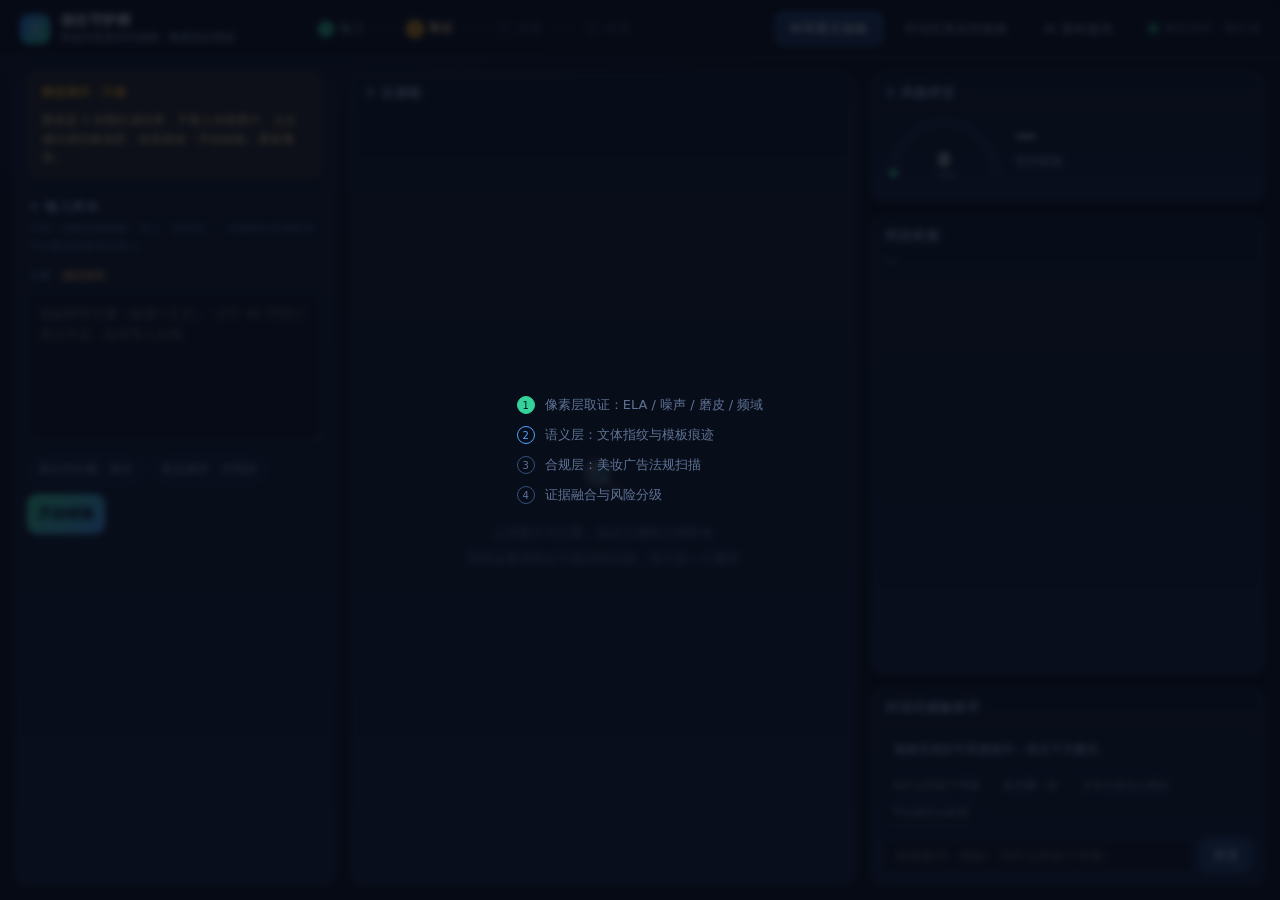
==== docs/index.html @ 71f96675 "feat: GitHub Pages 静态演示版（首屏自动加载、三场景可切换）" ====
<!DOCTYPE html>
<html lang="zh-CN">
<head>
<meta charset="utf-8" />
<meta name="viewport" content="width=device-width, initial-scale=1" />
<title>信任守护师 · 美妆内容真实性核验</title>
<link rel="icon" href="data:image/svg+xml,<svg xmlns='http://www.w3.org/2000/svg' viewBox='0 0 32 32'><defs><linearGradient id='g' x1='0' y1='0' x2='1' y2='1'><stop offset='0' stop-color='%232f7cf6'/><stop offset='1' stop-color='%2335d39a'/></linearGradient></defs><rect width='32' height='32' rx='9' fill='url(%23g)'/><path d='M16 7.4l6.4 2.8v5.5c0 3.8-2.6 6.7-6.4 7.9-3.8-1.2-6.4-4.1-6.4-7.9v-5.5L16 7.4z' fill='none' stroke='%23fff' stroke-width='1.9' stroke-linejoin='round'/></svg>" />
<link rel="stylesheet" href="./style.css" />
</head>
<body>

<header>
  <div class="brand">
    <div class="logo" aria-hidden="true">
      <svg viewBox="0 0 32 32"><path d="M16 7.4l6.4 2.8v5.5c0 3.8-2.6 6.7-6.4 7.9-3.8-1.2-6.4-4.1-6.4-7.9v-5.5L16 7.4z" fill="none" stroke="#fff" stroke-width="2" stroke-linejoin="round"/></svg>
    </div>
    <div>信任守护师
      <small>美妆内容真实性核验 · 像素级证据链</small>
    </div>
  </div>
  <div class="flow" id="flow">
    <span class="fs done" data-step="1"><i>1</i>输入</span>
    <span class="fl"></span>
    <span class="fs" data-step="2"><i>2</i>取证</span>
    <span class="fl"></span>
    <span class="fs" data-step="3"><i>3</i>定级</span>
    <span class="fl"></span>
    <span class="fs" data-step="4"><i>4</i>处置</span>
  </div>

  <nav class="tabs" id="tabs">
    <button data-scene="post" class="active">种草图文核验</button>
    <button data-scene="comments">评论区真实性核验</button>
    <button data-scene="material">AI 素材鉴伪</button>
  </nav>
  <div class="status"><span class="dot"></span><span id="statusText">本地推理 · 就绪</span></div>
</header>

<main>
  <!-- 左：输入 -->
  <div class="col">
    <div class="card scroll" style="flex:1">
      <h3>① 输入样本</h3>

      <div id="dropZone">
        <div class="drop" id="slotA" data-slot="0">
          <div class="ph"><span id="slotALabel">📷 使用前 / 待检图片</span> <em class="req">必填</em>
            <br /><span style="font-size:11px">点击或拖入</span></div>
          <span class="tag hide" id="slotATag">使用前</span>
        </div>
        <div class="drop hide" id="slotB" data-slot="1" style="margin-top:8px">
          <div class="ph">🖼 使用后 / 对比图 <em class="opt">选填</em>
            <br /><span style="font-size:11px">点击或拖入</span></div>
          <span class="tag hide">使用后</span>
        </div>
      </div>
      <div class="hint" id="dropHint"></div>

      <div class="field-row">
        <div class="field-label" id="textLabel"></div>
        <button type="button" class="doc-btn" id="btnDoc" title="从 .txt / .md / .docx 导入正文">
          <svg viewBox="0 0 16 16" aria-hidden="true"><path d="M4 1.6h5.2L12.5 5v9.4a.6.6 0 0 1-.6.6H4a.6.6 0 0 1-.6-.6V2.2a.6.6 0 0 1 .6-.6z" fill="none" stroke="currentColor" stroke-width="1.2" stroke-linejoin="round"/><path d="M9.2 1.6V5h3.3" fill="none" stroke="currentColor" stroke-width="1.2" stroke-linejoin="round"/></svg>
          导入文档</button>
      </div>
      <input type="file" id="docInput" accept=".txt,.md,.markdown,.docx,.doc,.csv,.log" hidden />
      <textarea id="postText" placeholder="粘贴种草文案（标题+正文），用于文体分析与合规扫描…"></textarea>
      <textarea id="commentsText" class="hide" placeholder="粘贴评论区内容…"></textarea>

      <div class="samples" id="samples"></div>
      <button class="primary" id="runBtn">开始核验</button>
    </div>
  </div>

  <!-- 中：证据 -->
  <div class="col">
    <div class="card" style="flex:1; display:flex; flex-direction:column; min-height:0">
      <h3>② 证据链</h3>
      <div class="toolbar hide" id="toolbar">
        <button class="chip active" data-view="fused">融合热图</button>
        <button class="chip" data-view="ela">ELA</button>
        <button class="chip" data-view="noise">噪声残差</button>
        <button class="chip" data-view="smooth">磨皮检测</button>
        <div class="slider">透明度<input type="range" id="opacity" min="0" max="100" value="72" /></div>
      </div>

      <div class="scroll" id="centerBody" style="flex:1; min-height:0">
        <div class="viewer hide" id="viewer">
          <div class="stage">
            <img class="base" id="baseImg" alt="" />
            <img class="heat" id="heatImg" alt="" />
            <svg class="boxes" id="boxes" preserveAspectRatio="none"></svg>
          </div>
        </div>

        <div id="charts" class="hide"></div>
        <div class="evidence" id="evidence"></div>
        <div class="empty" id="emptyState">
          <div>
            <div class="big">🔍</div>
            <span id="emptyLine">上传图片与文案，或点左下角的示例样本</span><br />
            系统会逐层给出可核对的证据，而不是一个概率
          </div>
        </div>
      </div>
    </div>
  </div>

  <!-- 右：结论 -->
  <div class="col">
    <div class="card">
      <h3>③ 风险评定</h3>
      <div class="gauge-wrap">
        <svg class="gauge" id="gauge" viewBox="0 0 140 82"></svg>
        <div>
          <div class="risk-title" id="riskLabel">—</div>
          <div class="risk-sub" id="riskSub">等待核验</div>
        </div>
      </div>
      <div class="bars" id="bars"></div>
    </div>

    <div class="card scroll" style="flex:1; min-height:0">
      <h3>判定依据</h3>
      <div class="narrative" id="narrative">—</div>
      <div class="hits" id="hits"></div>
    </div>

    <div class="card chat">
      <h3>对话式核验助手</h3>
      <div class="msgs" id="msgs">
        <div class="msg bot">核验完成后可直接提问，或点下方建议。</div>
      </div>
      <div class="askchips" id="askChips"></div>
      <div class="ask">
        <input id="askInput" placeholder="自由提问，例如「为什么判这个等级」" disabled />
        <button id="askBtn" disabled>发送</button>
      </div>
    </div>
  </div>
</main>

<div id="loading">
  <div class="steps" id="steps">
    <div><span class="n" data-i="0">1</span>像素层取证：ELA / 噪声 / 磨皮 / 频域</div>
    <div><span class="n" data-i="1">2</span>语义层：文体指纹与模板痕迹</div>
    <div><span class="n" data-i="2">3</span>合规层：美妆广告法规扫描</div>
    <div><span class="n" data-i="3">4</span>证据融合与风险分级</div>
  </div>
</div>

<script src="./vendor/echarts.min.js"></script>
<script src="./demo-data.js"></script>
  <script src="./demo-shim.js"></script>
  <script src="./app.js"></script>
</body>
</html>
---- docs/style.css ----
:root {
  --bg: #0a0f1c;
  --panel: #111a2e;
  --panel-2: #16213a;
  --border: #223252;
  --text: #e8eefb;
  --muted: #8ea3c4;
  --dim: #5f7395;
  --accent: #4da3ff;
  --green: #35d39a;
  --amber: #ffb020;
  --red: #ff4d6d;
  --shadow: 0 12px 32px rgba(0, 0, 0, .38);
}

* { box-sizing: border-box; }

html, body {
  margin: 0; height: 100%;
  background: radial-gradient(1200px 600px at 15% -10%, #14213d 0%, var(--bg) 55%);
  color: var(--text);
  font-family: "PingFang SC", "Microsoft YaHei", "Segoe UI", system-ui, sans-serif;
  font-size: 14px;
  overflow: hidden;
}

button { font-family: inherit; cursor: pointer; }

/* ---------------- 顶栏 ---------------- */
header {
  height: 58px; display: flex; align-items: center; gap: 22px;
  padding: 0 20px; border-bottom: 1px solid var(--border);
  background: rgba(10, 15, 28, .82); backdrop-filter: blur(8px);
}
.brand { display: flex; align-items: center; gap: 10px; font-weight: 700; letter-spacing: .3px; }
.brand .logo {
  width: 30px; height: 30px; border-radius: 9px; display: grid; place-items: center;
  background: linear-gradient(135deg, #2f7cf6, #35d39a); font-size: 15px;
}
.brand .logo svg { width: 17px; height: 17px; display: block; }
.brand small { display: block; font-weight: 400; font-size: 11px; color: var(--muted); letter-spacing: 0; }

nav.tabs { display: flex; gap: 6px; margin-left: auto; }
nav.tabs button {
  padding: 7px 14px; border-radius: 8px; border: 1px solid transparent;
  background: transparent; color: var(--muted); font-size: 13px;
}
nav.tabs button:hover { color: var(--text); background: #1a2743; }
nav.tabs button.active {
  color: #fff; background: linear-gradient(180deg, #23406e, #1b3055); border-color: #3a6cb5;
}
.status { display: flex; align-items: center; gap: 8px; color: var(--dim); font-size: 12px; }
.dot { width: 7px; height: 7px; border-radius: 50%; background: var(--green); box-shadow: 0 0 8px var(--green); }

/* ---------------- 布局 ---------------- */
main {
  height: calc(100% - 58px); display: grid;
  grid-template-columns: 322px minmax(0, 1fr) 396px;
  gap: 14px; padding: 14px;
}
.col { min-height: 0; display: flex; flex-direction: column; gap: 12px; overflow: hidden; }
.card {
  background: linear-gradient(180deg, var(--panel), var(--panel-2));
  border: 1px solid var(--border); border-radius: 14px; box-shadow: var(--shadow);
}
.card h3 {
  margin: 0; padding: 12px 14px 8px; font-size: 12.5px; font-weight: 600;
  color: var(--muted); letter-spacing: .6px; text-transform: uppercase;
}
.scroll { overflow-y: auto; }
.scroll::-webkit-scrollbar { width: 8px; }
.scroll::-webkit-scrollbar-thumb { background: #24344f; border-radius: 4px; }

/* ---------------- 输入区 ---------------- */
.drop {
  margin: 0 12px 10px; border: 1.5px dashed #2c4370; border-radius: 12px;
  padding: 18px 12px; text-align: center; color: var(--dim); font-size: 12.5px;
  transition: .18s; cursor: pointer; position: relative; overflow: hidden;
}
.drop:hover, .drop.hover { border-color: var(--accent); color: var(--text); background: #16233d; }
.drop img { width: 100%; height: 150px; object-fit: cover; border-radius: 8px; display: block; }
.drop .tag {
  position: absolute; left: 8px; top: 8px; padding: 2px 8px; border-radius: 20px;
  background: rgba(0, 0, 0, .66); font-size: 11px; color: #cfe0ff;
}
textarea {
  width: calc(100% - 24px); margin: 0 12px 10px;
  min-height: 150px; max-height: 420px; resize: vertical;
  background: #0d1526; color: var(--text); border: 1px solid var(--border);
  border-radius: 10px; padding: 10px 12px; font-size: 13px; line-height: 1.65;
  font-family: inherit;
}
textarea:focus { outline: none; border-color: #3a6cb5; }

.samples { display: flex; flex-wrap: wrap; gap: 6px; padding: 0 12px 10px; }
.samples button {
  padding: 5px 10px; border-radius: 20px; font-size: 12px;
  border: 1px solid var(--border); background: #141f36; color: var(--muted);
}
.samples button:hover { color: #fff; border-color: var(--accent); }

.primary {
  margin: 0 12px 12px; padding: 11px; border: 0; border-radius: 10px; font-size: 14px;
  font-weight: 600; color: #04121f; background: linear-gradient(135deg, #3ddc97, #4da3ff);
  transition: .18s;
}
.primary:hover { filter: brightness(1.08); }
.primary:disabled { opacity: .45; cursor: not-allowed; filter: none; }

/* ---------------- 证据区 ---------------- */
.viewer { margin: 0 12px 12px; display: flex; justify-content: center; }
.stage {
  position: relative; display: inline-block; border-radius: 12px; overflow: hidden;
  background: #070c16; box-shadow: 0 8px 26px rgba(0, 0, 0, .45);
}
.stage img.base { display: block; max-height: 338px; max-width: 100%; }
.stage img.heat {
  position: absolute; inset: 0; width: 100%; height: 100%;
  opacity: .72; pointer-events: none;
}
.stage svg.boxes { position: absolute; inset: 0; width: 100%; height: 100%; }
.stage svg.boxes rect { fill: rgba(255, 77, 109, .07); stroke: #ff4d6d; stroke-width: 2; }
.stage svg.boxes text { fill: #ffd9e0; font-size: 11px; }

.toolbar { display: flex; align-items: center; gap: 8px; padding: 0 12px 10px; flex-wrap: wrap; }
.chip {
  padding: 5px 11px; border-radius: 20px; font-size: 12px;
  border: 1px solid var(--border); background: #131f36; color: var(--muted);
}
.chip.active { color: #06121f; background: linear-gradient(135deg, #7fd7ff, #9df0c9); border-color: transparent; font-weight: 600; }
.slider { display: flex; align-items: center; gap: 6px; margin-left: auto; color: var(--dim); font-size: 11px; }
input[type=range] { width: 84px; accent-color: #4da3ff; }

.evidence { display: grid; grid-template-columns: 1fr 1fr; gap: 8px; padding: 0 12px 10px; }
.ev {
  border: 1px solid var(--border); border-radius: 10px; padding: 10px 11px;
  background: #0f1829; cursor: pointer; transition: .15s;
}
.ev:hover { border-color: #3a6cb5; transform: translateY(-1px); }
.ev .t { font-size: 12.5px; font-weight: 600; margin-bottom: 5px; display: flex; gap: 6px; align-items: flex-start; }
.ev .d { font-size: 11.5px; color: var(--muted); line-height: 1.6; }
.badge { font-size: 10px; padding: 1px 6px; border-radius: 4px; white-space: nowrap; font-weight: 600; }
.badge.high { background: rgba(255, 77, 109, .16); color: #ff8fa3; }
.badge.medium { background: rgba(255, 176, 32, .16); color: #ffcc70; }
.badge.low { background: rgba(77, 163, 255, .16); color: #8fc4ff; }

/* ---------------- 右栏 ---------------- */
.gauge-wrap { display: flex; align-items: center; gap: 12px; padding: 2px 14px 10px; }
.gauge { width: 118px; height: 70px; flex: none; }
.risk-title { font-size: 22px; font-weight: 700; letter-spacing: .5px; }
.risk-sub { font-size: 11.5px; color: var(--muted); margin-top: 4px; line-height: 1.6; }

.bars { padding: 0 14px 10px; display: flex; flex-direction: column; gap: 6px; }
.bar-row { font-size: 12px; color: var(--muted); }
.bar-row .lab { display: flex; justify-content: space-between; margin-bottom: 4px; }
.bar { height: 6px; border-radius: 4px; background: #1a2742; overflow: hidden; }
.bar > i { display: block; height: 100%; border-radius: 4px; background: linear-gradient(90deg, #4da3ff, #3ddc97); }

.narrative { padding: 0 14px 6px; font-size: 11.5px; line-height: 1.55; color: #c9d8ef; }
.narrative b { color: #fff; }

.hits { padding: 0 12px 10px; display: flex; flex-direction: column; gap: 6px; }
.hit { border-left: 3px solid var(--red); background: #1a1220; border-radius: 0 8px 8px 0; padding: 8px 10px; }
.hit.medium { border-color: var(--amber); background: #1c1a12; }
.hit.low { border-color: var(--accent); background: #101a2b; }
.hit .k { font-size: 12px; font-weight: 600; }
.hit .v { font-size: 11px; color: var(--muted); margin-top: 3px; line-height: 1.55; }

.chat { margin-top: auto; }
.msgs { max-height: 120px; overflow-y: auto; padding: 6px 12px; display: flex; flex-direction: column; gap: 8px; }
.msg { font-size: 12px; line-height: 1.65; padding: 8px 10px; border-radius: 10px; }
.msg.user { align-self: flex-end; background: #1d3a63; }
.msg.bot { background: #121d33; color: #c3d3ea; border: 1px solid #1e2c47; }
.ask { display: flex; gap: 6px; padding: 8px 12px 12px; }
.ask input {
  flex: 1; padding: 9px 11px; border-radius: 9px; border: 1px solid var(--border);
  background: #0d1526; color: var(--text); font-size: 12.5px; font-family: inherit;
}
.ask input:focus { outline: none; border-color: #3a6cb5; }
.ask button { padding: 0 14px; border-radius: 9px; border: 0; background: #24406b; color: #dceaff; font-size: 12.5px; }

/* ---------------- 状态 ---------------- */
.empty {
  display: grid; place-items: center; height: 100%; color: var(--dim);
  font-size: 13px; text-align: center; line-height: 2;
}
.empty .big { font-size: 34px; margin-bottom: 8px; opacity: .5; }

#loading {
  position: fixed; inset: 0; background: rgba(6, 10, 20, .78); backdrop-filter: blur(3px);
  display: none; place-items: center; z-index: 50;
}
#loading.on { display: grid; }
.steps { display: flex; flex-direction: column; gap: 12px; font-size: 13px; color: var(--dim); }
.steps div { display: flex; align-items: center; gap: 10px; }
.steps .n { width: 18px; height: 18px; border-radius: 50%; border: 1.5px solid #35507c; display: grid; place-items: center; font-size: 10px; }
.steps .n.done { background: var(--green); border-color: var(--green); color: #04121f; }
.steps .n.run { border-color: var(--accent); color: var(--accent); animation: pulse 1s infinite; }
@keyframes pulse { 50% { opacity: .35; } }

.chart { height: 168px; margin: 0 12px 10px; }
.hide { display: none !important; }

/* 图片切换：描边样式，与右侧热图视角（实心）区分开 */
.imgtab {
  padding: 5px 11px; border-radius: 20px; font-size: 12px;
  border: 1px solid #2c4370; background: transparent; color: #9fb6d8;
}
.imgtab:hover { border-color: #4da3ff; color: #fff; }
.imgtab.active { border-color: #4da3ff; background: rgba(77, 163, 255, .14); color: #cfe6ff; font-weight: 600; }

.hint { margin-top: -4px; padding: 0 14px 10px; font-size: 11px; color: #5f7395; line-height: 1.65; }
.drop em.req, .drop em.opt {
  font-style: normal; font-size: 10px; padding: 1px 6px; border-radius: 4px;
  margin-left: 4px; vertical-align: 1px;
}
.drop em.req { background: rgba(255, 77, 109, .16); color: #ff8fa3; }
.drop em.opt { background: rgba(77, 163, 255, .14); color: #8fc4ff; }

.bar-legend { font-size: 10.5px; color: #5f7395; margin: -2px 0 8px; }
.bar-tag { font-size: 10px; margin-left: 6px; padding: 0 4px; border-radius: 3px;
           background: rgba(255, 255, 255, .06); }
.askchips { display: flex; flex-wrap: wrap; gap: 5px; padding: 0 12px 6px; }
.askchip {
  font-size: 10.5px; padding: 3px 8px; border-radius: 20px; cursor: pointer;
  border: 1px solid #223252; background: #101a2d; color: #8ea3c4;
}
.askchip:hover { border-color: #4da3ff; color: #cfe6ff; }

.field-label { padding: 0 14px 6px; font-size: 11px; color: #6f86a8; }
.field-label em { font-style: normal; font-size: 10px; padding: 1px 6px; border-radius: 4px; margin: 0 3px; }
.field-label em.req { background: rgba(255, 176, 32, .14); color: #ffcc70; }
.field-label em.opt { background: rgba(77, 163, 255, .14); color: #8fc4ff; }
.bar-row.off .lab { color: #46587a; }
.bar-row.off .bar.empty { background: repeating-linear-gradient(90deg, #1a2742 0 6px, transparent 6px 12px); height: 4px; }

/* 图文一致性比对 */
.cmp { margin: 0 12px 12px; padding: 12px 14px; border: 1px solid var(--border);
       border-radius: 12px; background: #0f1829; }
.cmp-head { font-size: 12px; color: #c9d8ef; font-weight: 600; margin-bottom: 10px; }
.cmp-note { font-weight: 400; color: #5f7395; font-size: 10.5px; margin-left: 8px; }
.cmp-row { display: flex; align-items: center; gap: 10px; margin-bottom: 7px; }
.cmp-row em { font-style: normal; width: 30px; color: #8ea3c4; font-size: 11px; flex: none; }
.cmp-row b { width: 78px; text-align: right; font-size: 12.5px; flex: none; }
.cmp-bar { flex: 1; height: 9px; border-radius: 5px; background: #17233b; overflow: hidden; }
.cmp-bar > i { display: block; height: 100%; border-radius: 5px; }
.cmp-foot { font-size: 11px; color: #8ea3c4; margin-top: 6px; line-height: 1.6; }

/* 顶栏流程指示 */
.flow { display: flex; align-items: center; gap: 8px; margin: 0 auto; }
.flow .fs {
  display: inline-flex; align-items: center; gap: 6px;
  font-size: 11.5px; color: #46587a; letter-spacing: .3px; white-space: nowrap;
}
.flow .fs i {
  font-style: normal; width: 16px; height: 16px; border-radius: 50%;
  border: 1px solid #2a3b5c; display: grid; place-items: center; font-size: 9.5px;
}
.flow .fs.on { color: #ffd98a; font-weight: 600; }
.flow .fs.on i {
  border-color: #ffb020; background: #ffb020; color: #2a1a00;
  box-shadow: 0 0 0 4px rgba(255, 176, 32, .18);
}
.flow .fs.done { color: #8fb8a8; }
.flow .fs.done i { border-color: #35d39a; background: #35d39a; color: #04121f; }
.flow .fl { width: 26px; height: 1px; background: #223252; }

.bar-sub { font-size: 10.5px; color: #5f7395; line-height: 1.5; margin: 3px 0 2px; }
.narrative { white-space: pre-wrap; }

/* 图表说明：图表必须有标题与含义，否则等于装饰 */
.chart-cap { padding: 2px 14px 6px; display: flex; flex-direction: column; gap: 3px; }
.chart-cap b { font-size: 12px; color: #c9d8ef; font-weight: 600; }
.chart-cap span { font-size: 10.5px; color: #6f86a8; line-height: 1.5; }

/* 文案区：标签与「导入文档」按钮同一行 */
.field-row { display: flex; align-items: center; gap: 8px; padding: 0 14px 6px; min-height: 26px; }
.field-row .field-label { padding: 0; flex: 1; }
.doc-btn {
  flex: none; display: inline-flex; align-items: center; gap: 5px;
  font-size: 11px; padding: 4px 9px; border-radius: 7px; cursor: pointer;
  border: 1px solid #2c4370; background: #101a2d; color: #9fb6d8; white-space: nowrap;
}
.doc-btn svg { width: 13px; height: 13px; }
.doc-btn:hover { border-color: #4da3ff; color: #cfe6ff; }
.doc-btn:disabled { opacity: .5; cursor: default; }
textarea.drop-hover { border-color: #4da3ff; background: #12213a; }

/* ---- 静态演示版 ---- */
.demo-banner {
  display: flex; align-items: center; gap: 10px; flex-wrap: wrap;
  margin: 0 14px 10px; padding: 9px 12px; border-radius: 9px;
  background: rgba(255,176,32,.10); border: 1px solid rgba(255,176,32,.35);
  color: #ffd98a; font-size: 11.5px; line-height: 1.6;
}
.demo-banner b { color: #ffb020; }
.demo-banner a { color: #9fc8ff; }
body.demo #dropZone, body.demo .field-row .doc-btn, body.demo #btnDoc { display: none; }
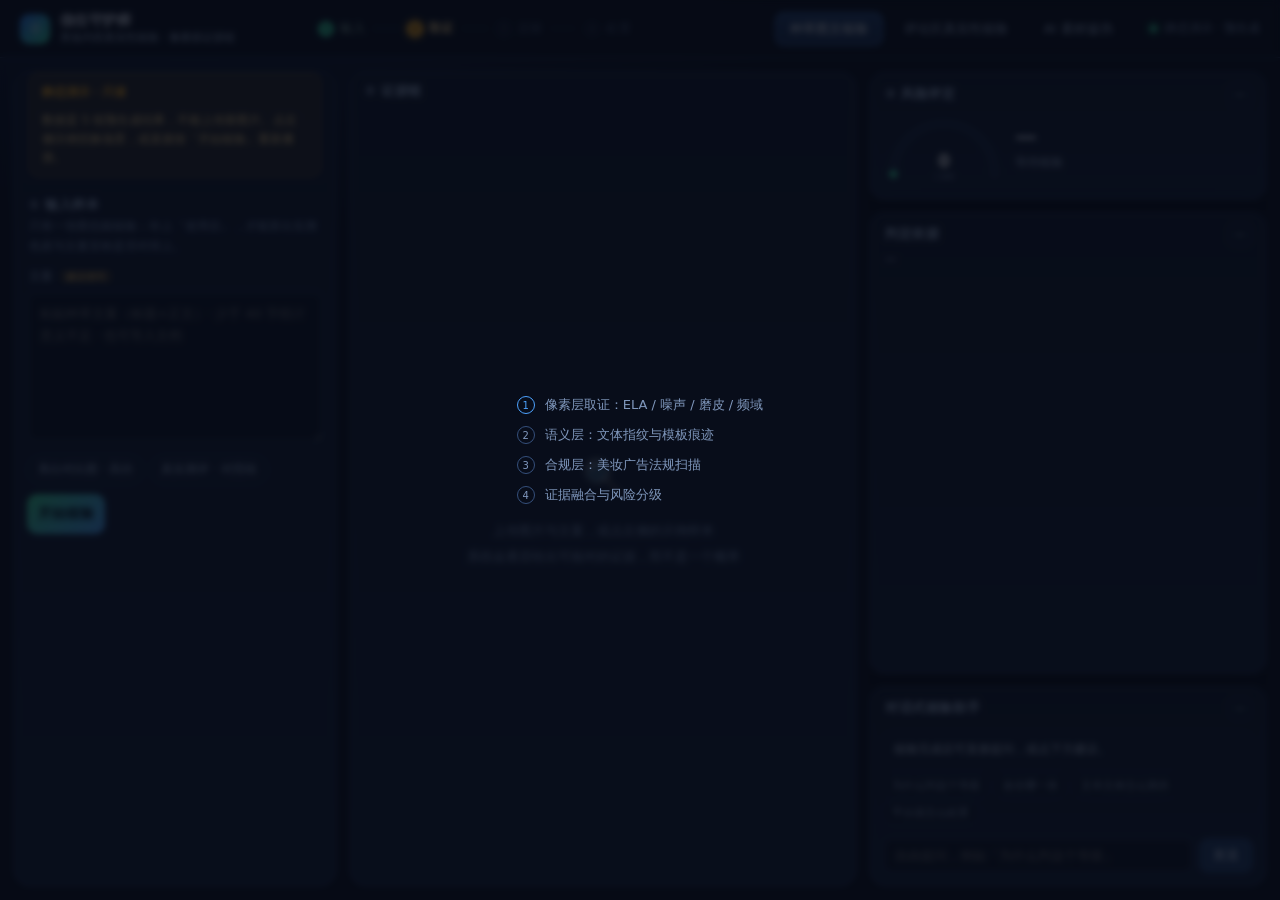
==== commit ff4a1636: "feat: 面板折叠、输入框拉伸、图片可删除" ====
--- a/docs/index.html
+++ b/docs/index.html
@@ -107,33 +107,45 @@
 
   <!-- 右：结论 -->
   <div class="col">
-    <div class="card">
-      <h3>③ 风险评定</h3>
-      <div class="gauge-wrap">
-        <svg class="gauge" id="gauge" viewBox="0 0 140 82"></svg>
-        <div>
-          <div class="risk-title" id="riskLabel">—</div>
-          <div class="risk-sub" id="riskSub">等待核验</div>
+    <div class="card" id="cardRisk">
+      <h3 class="card-h"><span>③ 风险评定</span>
+        <button class="fold" type="button" data-fold aria-expanded="true" title="折叠 / 展开">−</button>
+      </h3>
+      <div class="card-body">
+        <div class="gauge-wrap">
+          <svg class="gauge" id="gauge" viewBox="0 0 140 82"></svg>
+          <div>
+            <div class="risk-title" id="riskLabel">—</div>
+            <div class="risk-sub" id="riskSub">等待核验</div>
+          </div>
         </div>
+        <div class="bars" id="bars"></div>
       </div>
-      <div class="bars" id="bars"></div>
     </div>
 
-    <div class="card scroll" style="flex:1; min-height:0">
-      <h3>判定依据</h3>
-      <div class="narrative" id="narrative">—</div>
-      <div class="hits" id="hits"></div>
+    <div class="card scroll" id="cardWhy" style="flex:1; min-height:0">
+      <h3 class="card-h"><span>判定依据</span>
+        <button class="fold" type="button" data-fold aria-expanded="true" title="折叠 / 展开">−</button>
+      </h3>
+      <div class="card-body" style="display:flex;flex-direction:column;min-height:0">
+        <div class="narrative" id="narrative">—</div>
+        <div class="hits" id="hits"></div>
+      </div>
     </div>
 
-    <div class="card chat">
-      <h3>对话式核验助手</h3>
-      <div class="msgs" id="msgs">
-        <div class="msg bot">核验完成后可直接提问，或点下方建议。</div>
-      </div>
-      <div class="askchips" id="askChips"></div>
-      <div class="ask">
-        <input id="askInput" placeholder="自由提问，例如「为什么判这个等级」" disabled />
-        <button id="askBtn" disabled>发送</button>
+    <div class="card chat" id="cardChat">
+      <h3 class="card-h"><span>对话式核验助手</span>
+        <button class="fold" type="button" data-fold aria-expanded="true" title="折叠 / 展开">−</button>
+      </h3>
+      <div class="card-body">
+        <div class="msgs" id="msgs">
+          <div class="msg bot">核验完成后可直接提问，或点下方建议。</div>
+        </div>
+        <div class="askchips" id="askChips"></div>
+        <div class="ask">
+          <input id="askInput" placeholder="自由提问，例如「为什么判这个等级」" disabled />
+          <button id="askBtn" disabled>发送</button>
+        </div>
       </div>
     </div>
   </div>
--- a/docs/style.css
+++ b/docs/style.css
@@ -2,10 +2,10 @@
   --bg: #0a0f1c;
   --panel: #111a2e;
   --panel-2: #16213a;
-  --border: #223252;
+  --border: #2b3d61;
   --text: #e8eefb;
-  --muted: #8ea3c4;
-  --dim: #5f7395;
+  --muted: #a3b8d6;
+  --dim: #8098bd;
   --accent: #4da3ff;
   --green: #35d39a;
   --amber: #ffb020;
@@ -64,7 +64,7 @@
   border: 1px solid var(--border); border-radius: 14px; box-shadow: var(--shadow);
 }
 .card h3 {
-  margin: 0; padding: 12px 14px 8px; font-size: 12.5px; font-weight: 600;
+  margin: 0; padding: 10px 14px 6px; font-size: 12.5px; font-weight: 600;
   color: var(--muted); letter-spacing: .6px; text-transform: uppercase;
 }
 .scroll { overflow-y: auto; }
@@ -85,7 +85,7 @@
 }
 textarea {
   width: calc(100% - 24px); margin: 0 12px 10px;
-  min-height: 150px; max-height: 420px; resize: vertical;
+  min-height: 150px; max-height: 58vh; resize: vertical;
   background: #0d1526; color: var(--text); border: 1px solid var(--border);
   border-radius: 10px; padding: 10px 12px; font-size: 13px; line-height: 1.65;
   font-family: inherit;
@@ -145,18 +145,18 @@
 .badge.low { background: rgba(77, 163, 255, .16); color: #8fc4ff; }
 
 /* ---------------- 右栏 ---------------- */
-.gauge-wrap { display: flex; align-items: center; gap: 12px; padding: 2px 14px 10px; }
+.gauge-wrap { display: flex; align-items: center; gap: 12px; padding: 2px 14px 8px; }
 .gauge { width: 118px; height: 70px; flex: none; }
 .risk-title { font-size: 22px; font-weight: 700; letter-spacing: .5px; }
 .risk-sub { font-size: 11.5px; color: var(--muted); margin-top: 4px; line-height: 1.6; }
 
-.bars { padding: 0 14px 10px; display: flex; flex-direction: column; gap: 6px; }
+.bars { padding: 0 14px 8px; display: flex; flex-direction: column; gap: 5px; }
 .bar-row { font-size: 12px; color: var(--muted); }
 .bar-row .lab { display: flex; justify-content: space-between; margin-bottom: 4px; }
 .bar { height: 6px; border-radius: 4px; background: #1a2742; overflow: hidden; }
 .bar > i { display: block; height: 100%; border-radius: 4px; background: linear-gradient(90deg, #4da3ff, #3ddc97); }
 
-.narrative { padding: 0 14px 6px; font-size: 11.5px; line-height: 1.55; color: #c9d8ef; }
+.narrative { padding: 0 14px 2px; font-size: 11.4px; line-height: 1.48; color: #d6e3f7; }
 .narrative b { color: #fff; }
 
 .hits { padding: 0 12px 10px; display: flex; flex-direction: column; gap: 6px; }
@@ -167,7 +167,7 @@
 .hit .v { font-size: 11px; color: var(--muted); margin-top: 3px; line-height: 1.55; }
 
 .chat { margin-top: auto; }
-.msgs { max-height: 120px; overflow-y: auto; padding: 6px 12px; display: flex; flex-direction: column; gap: 8px; }
+.msgs { max-height: 78px; overflow-y: auto; padding: 6px 12px; display: flex; flex-direction: column; gap: 8px; }
 .msg { font-size: 12px; line-height: 1.65; padding: 8px 10px; border-radius: 10px; }
 .msg.user { align-self: flex-end; background: #1d3a63; }
 .msg.bot { background: #121d33; color: #c3d3ea; border: 1px solid #1e2c47; }
@@ -209,7 +209,7 @@
 .imgtab:hover { border-color: #4da3ff; color: #fff; }
 .imgtab.active { border-color: #4da3ff; background: rgba(77, 163, 255, .14); color: #cfe6ff; font-weight: 600; }
 
-.hint { margin-top: -4px; padding: 0 14px 10px; font-size: 11px; color: #5f7395; line-height: 1.65; }
+.hint { margin-top: -4px; padding: 0 14px 10px; font-size: 12px; color: var(--dim); line-height: 1.7; }
 .drop em.req, .drop em.opt {
   font-style: normal; font-size: 10px; padding: 1px 6px; border-radius: 4px;
   margin-left: 4px; vertical-align: 1px;
@@ -217,7 +217,7 @@
 .drop em.req { background: rgba(255, 77, 109, .16); color: #ff8fa3; }
 .drop em.opt { background: rgba(77, 163, 255, .14); color: #8fc4ff; }
 
-.bar-legend { font-size: 10.5px; color: #5f7395; margin: -2px 0 8px; }
+.bar-legend { font-size: 11px; color: var(--dim); margin: -2px 0 8px; }
 .bar-tag { font-size: 10px; margin-left: 6px; padding: 0 4px; border-radius: 3px;
            background: rgba(255, 255, 255, .06); }
 .askchips { display: flex; flex-wrap: wrap; gap: 5px; padding: 0 12px 6px; }
@@ -227,7 +227,7 @@
 }
 .askchip:hover { border-color: #4da3ff; color: #cfe6ff; }
 
-.field-label { padding: 0 14px 6px; font-size: 11px; color: #6f86a8; }
+.field-label { padding: 0 14px 6px; font-size: 11.5px; color: #93a9c9; }
 .field-label em { font-style: normal; font-size: 10px; padding: 1px 6px; border-radius: 4px; margin: 0 3px; }
 .field-label em.req { background: rgba(255, 176, 32, .14); color: #ffcc70; }
 .field-label em.opt { background: rgba(77, 163, 255, .14); color: #8fc4ff; }
@@ -238,7 +238,7 @@
 .cmp { margin: 0 12px 12px; padding: 12px 14px; border: 1px solid var(--border);
        border-radius: 12px; background: #0f1829; }
 .cmp-head { font-size: 12px; color: #c9d8ef; font-weight: 600; margin-bottom: 10px; }
-.cmp-note { font-weight: 400; color: #5f7395; font-size: 10.5px; margin-left: 8px; }
+.cmp-note { font-weight: 400; color: var(--dim); font-size: 10.5px; margin-left: 8px; }
 .cmp-row { display: flex; align-items: center; gap: 10px; margin-bottom: 7px; }
 .cmp-row em { font-style: normal; width: 30px; color: #8ea3c4; font-size: 11px; flex: none; }
 .cmp-row b { width: 78px; text-align: right; font-size: 12.5px; flex: none; }
@@ -265,13 +265,13 @@
 .flow .fs.done i { border-color: #35d39a; background: #35d39a; color: #04121f; }
 .flow .fl { width: 26px; height: 1px; background: #223252; }
 
-.bar-sub { font-size: 10.5px; color: #5f7395; line-height: 1.5; margin: 3px 0 2px; }
+.bar-sub { font-size: 11px; color: #9db2d0; line-height: 1.55; margin: 3px 0 2px; }
 .narrative { white-space: pre-wrap; }
 
 /* 图表说明：图表必须有标题与含义，否则等于装饰 */
 .chart-cap { padding: 2px 14px 6px; display: flex; flex-direction: column; gap: 3px; }
-.chart-cap b { font-size: 12px; color: #c9d8ef; font-weight: 600; }
-.chart-cap span { font-size: 10.5px; color: #6f86a8; line-height: 1.5; }
+.chart-cap b { font-size: 12.5px; color: #e2ecfb; font-weight: 600; }
+.chart-cap span { font-size: 11px; color: #9db2d0; line-height: 1.55; }
 
 /* 文案区：标签与「导入文档」按钮同一行 */
 .field-row { display: flex; align-items: center; gap: 8px; padding: 0 14px 6px; min-height: 26px; }
@@ -286,6 +286,27 @@
 .doc-btn:disabled { opacity: .5; cursor: default; }
 textarea.drop-hover { border-color: #4da3ff; background: #12213a; }
 
+/* 卡片折叠 */
+.card-h { display: flex; align-items: center; justify-content: space-between; cursor: pointer; user-select: none; }
+.card-h .fold {
+  width: 22px; height: 22px; flex: none; border-radius: 6px; cursor: pointer;
+  border: 1px solid var(--border); background: #0f1a2d; color: var(--muted);
+  font-size: 14px; line-height: 1; padding: 0;
+}
+.card-h .fold:hover { border-color: var(--accent); color: #fff; }
+.card.collapsed .card-body { display: none; }
+.card.collapsed { flex: 0 0 auto !important; min-height: 0 !important; }
+
+/* 图片槽位：填入后出现删除按钮 */
+.drop .del {
+  position: absolute; top: 6px; right: 6px; z-index: 3;
+  width: 22px; height: 22px; border-radius: 50%; cursor: pointer;
+  border: 1px solid rgba(255, 90, 120, .55); background: rgba(20, 8, 14, .82);
+  color: #ff8fa3; font-size: 14px; line-height: 1; padding: 0;
+}
+.drop .del:hover { background: rgba(255, 77, 109, .28); color: #fff; }
+.drop { position: relative; }
+
 /* ---- 静态演示版 ---- */
 .demo-banner {
   display: flex; align-items: center; gap: 10px; flex-wrap: wrap;
